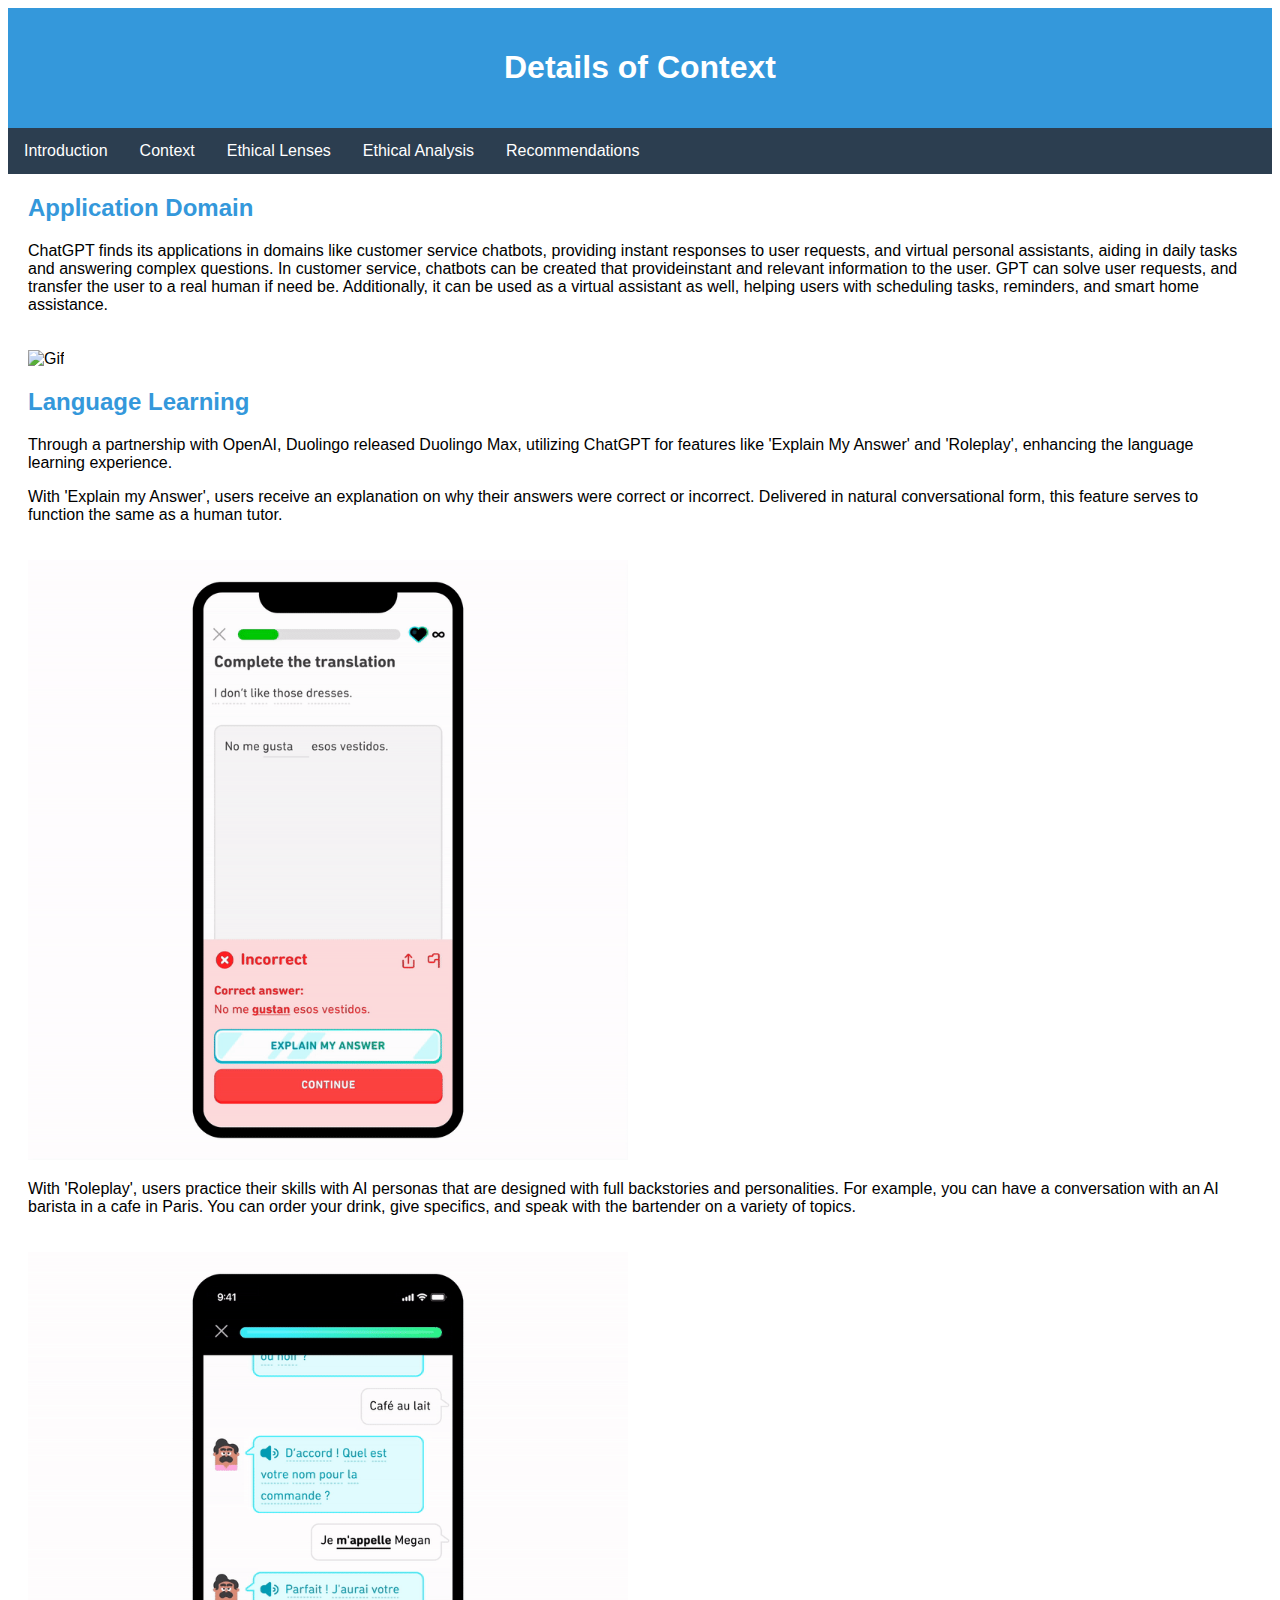
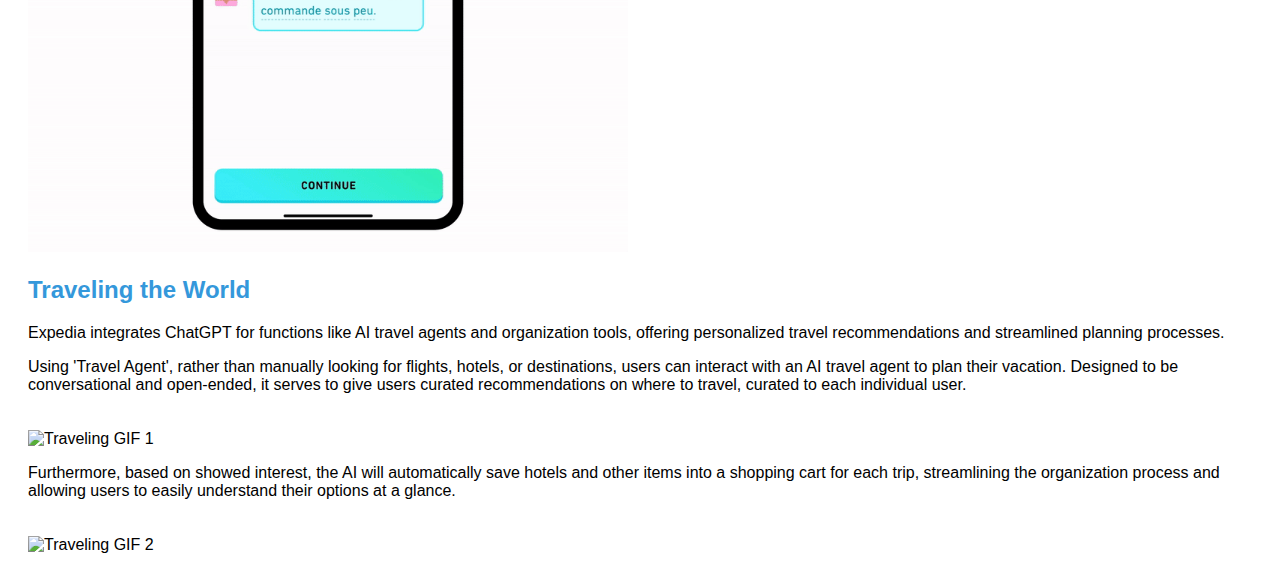
==== chatgpt_context_page.html @ 97e8d82a "Add files via upload" ====
<!DOCTYPE html>
<html lang="en">
<head>
    <link rel="stylesheet" href="website_style.css">
    <style>
        body {
            font-family: 'Arial', sans-serif;
        }
        header {
            background-color: #3498db;
            color: #fff;
            text-align: center;
            padding: 20px;
        }
        nav {
            background-color: #2c3e50;
            overflow: hidden;
        }
        nav a {
            float: left;
            display: block;
            color: #fff;
            text-align: center;
            padding: 14px 16px;
            text-decoration: none;
        }
        section {
            margin: 20px;
        }
        h2 {
            color: #3498db;
        }
    </style>
    <title>Exploring ChatGPT - Context</title>
</head>
<body>
    <header>
        <h1>Details of Context</h1>
    </header>

    <nav>
        <a href="chatgpt_introduction_page.html">Introduction</a>
        <a href="chatgpt_context_page.html">Context</a>
        <a href="chatgpt_ethical_lenses_page.html">Ethical Lenses</a>
        <a href="chatgpt_ethical_analysis_page.html">Ethical Analysis</a>
        <a href="chatgpt_recommendations_page.html">Recommendations</a>
    </nav>

    <section>
        <h2>Application Domain</h2>
        <p>ChatGPT finds its applications in domains like customer service chatbots, providing instant responses to user requests, and virtual personal assistants, aiding in daily tasks and answering complex questions. In customer service, chatbots can be created that provideinstant and relevant information to the user. GPT can solve user requests, and transfer the user to a real human if need be. Additionally, it can be used as a virtual assistant as well, helping users with scheduling tasks, reminders, and smart home assistance. </p>
        <img src="test.gif" alt="Gif" style="width: 100%; max-width: 600px; margin-top: 20px;">
    </section>

    <section>
        <h2>Language Learning</h2>
        <p>Through a partnership with OpenAI, Duolingo released Duolingo Max, utilizing ChatGPT for features like 'Explain My Answer' and 'Roleplay', enhancing the language learning experience.<p>
        <p>With 'Explain my Answer', users receive an explanation on why their answers were correct or incorrect. Delivered in natural conversational form, this feature serves to function the same as a human tutor.</p>
        <img src="DuolingoMax_ExplainMyAnswer--2-.gif" alt="DuolingoMax_ExplainMyAnswer--2-" style="width: 100%; max-width: 600px; margin-top: 20px;">
        <p>With 'Roleplay', users practice their skills with AI personas that are designed with full backstories and personalities. For example, you can have a conversation with an AI barista in a cafe in Paris. You can order your drink, give specifics, and speak with the bartender on a variety of topics.</p>
        <img src="DuolingoMax_RoleplayReport.gif" alt="DuolingoMax_ExplainMyAnswer--2-" style="width: 100%; max-width: 600px; margin-top: 20px;">
    </section>

    <section>
        <h2>Traveling the World</h2>
        <p>Expedia integrates ChatGPT for functions like AI travel agents and organization tools, offering personalized travel recommendations and streamlined planning processes.</p>
        <p>Using 'Travel Agent', rather than manually looking for flights, hotels, or destinations, users can interact with an AI travel agent to plan their vacation. Designed to be conversational and open-ended, it serves to give users curated recommendations on where to travel, curated to each individual user.</p>
        <img src="travelgif1.gif" alt="Traveling GIF 1" style="width: 100%; max-width: 600px; margin-top: 20px;">
        <p>Furthermore, based on showed interest, the AI will automatically save hotels and other items into a shopping cart for each trip, streamlining the organization process and allowing users to easily understand their options at a glance.</p>
        <img src="travelgif2.gif" alt="Traveling GIF 2" style="width: 100%; max-width: 600px; margin-top: 20px;">
    </section>
</body>
</html>
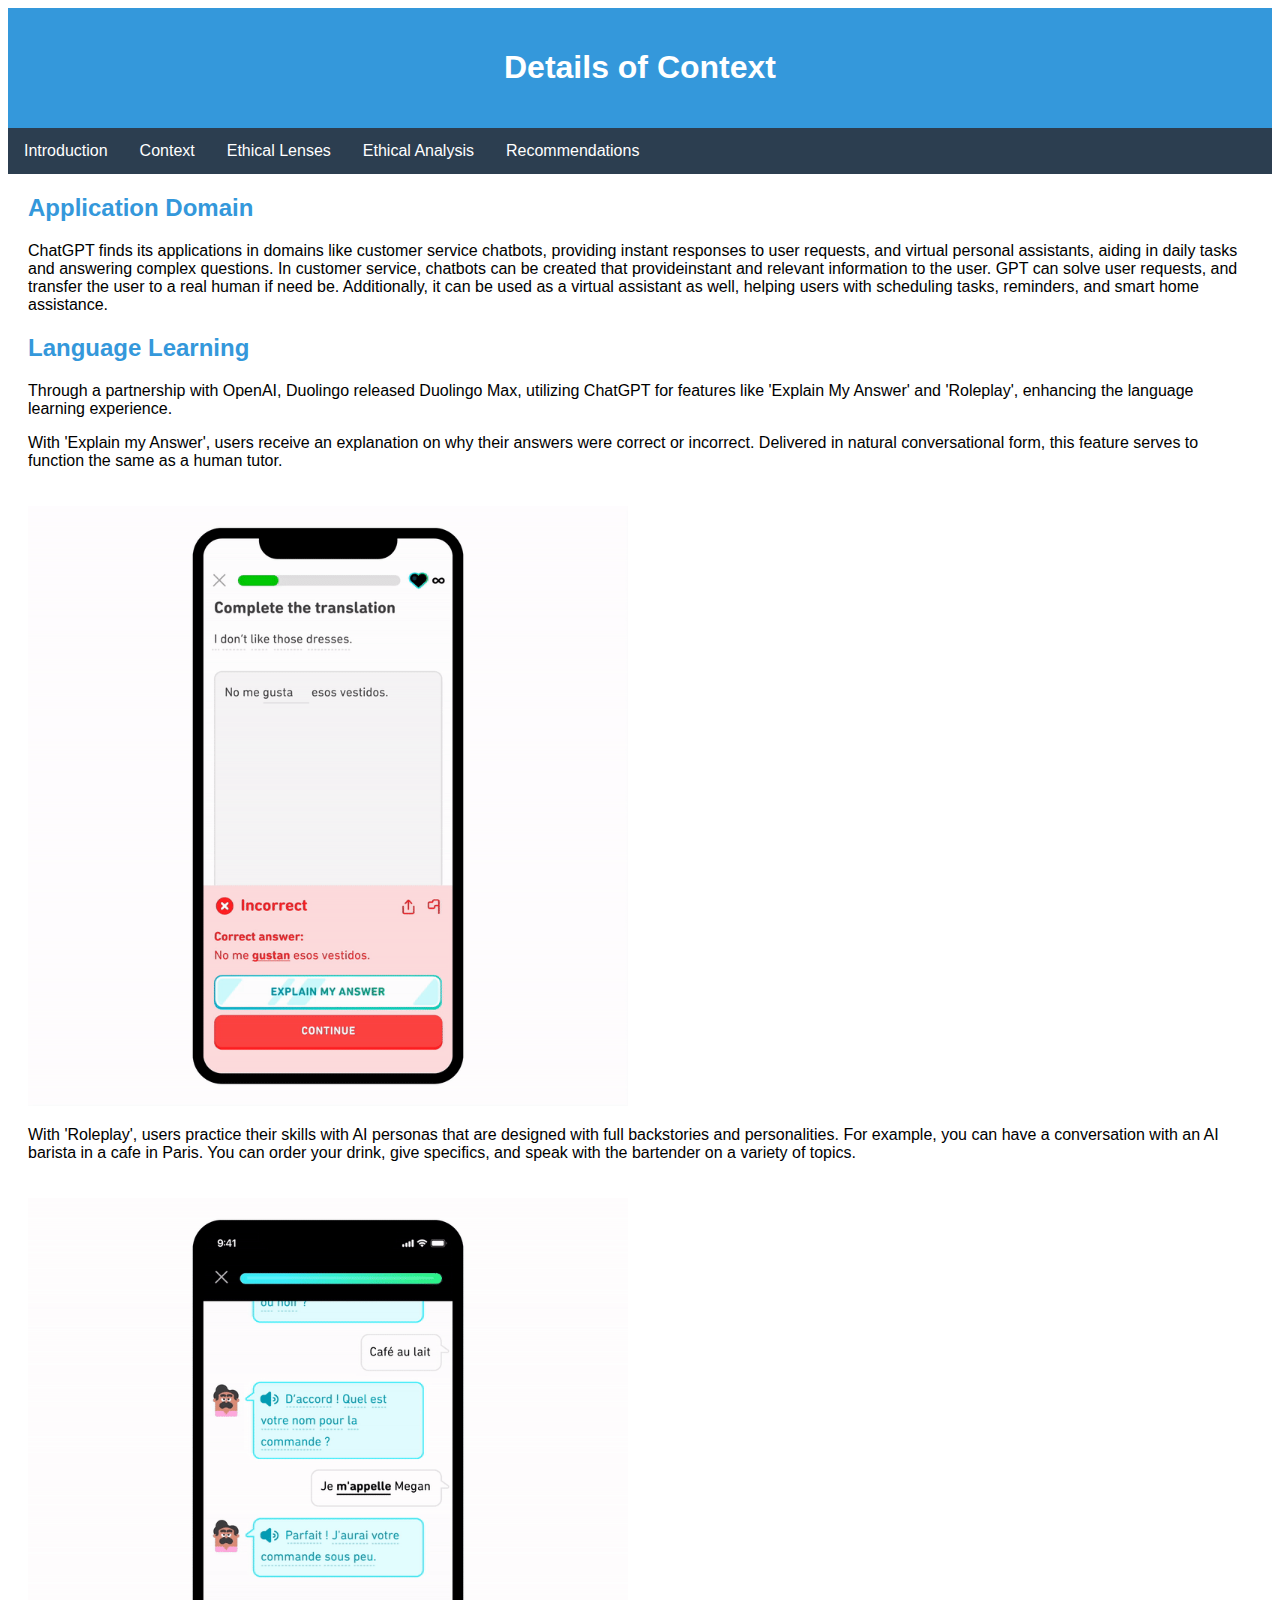
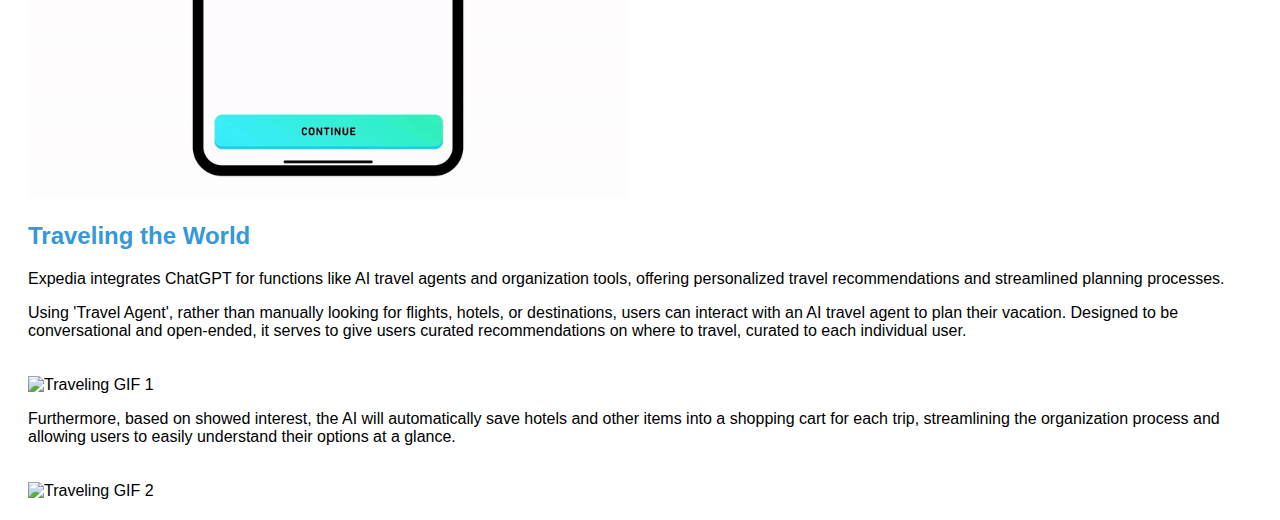
==== commit 8348e874: "Update chatgpt_context_page.html" ====
--- a/chatgpt_context_page.html
+++ b/chatgpt_context_page.html
@@ -49,7 +49,7 @@
     <section>
         <h2>Application Domain</h2>
         <p>ChatGPT finds its applications in domains like customer service chatbots, providing instant responses to user requests, and virtual personal assistants, aiding in daily tasks and answering complex questions. In customer service, chatbots can be created that provideinstant and relevant information to the user. GPT can solve user requests, and transfer the user to a real human if need be. Additionally, it can be used as a virtual assistant as well, helping users with scheduling tasks, reminders, and smart home assistance. </p>
-        <img src="test.gif" alt="Gif" style="width: 100%; max-width: 600px; margin-top: 20px;">
+        
     </section>
 
     <section>
